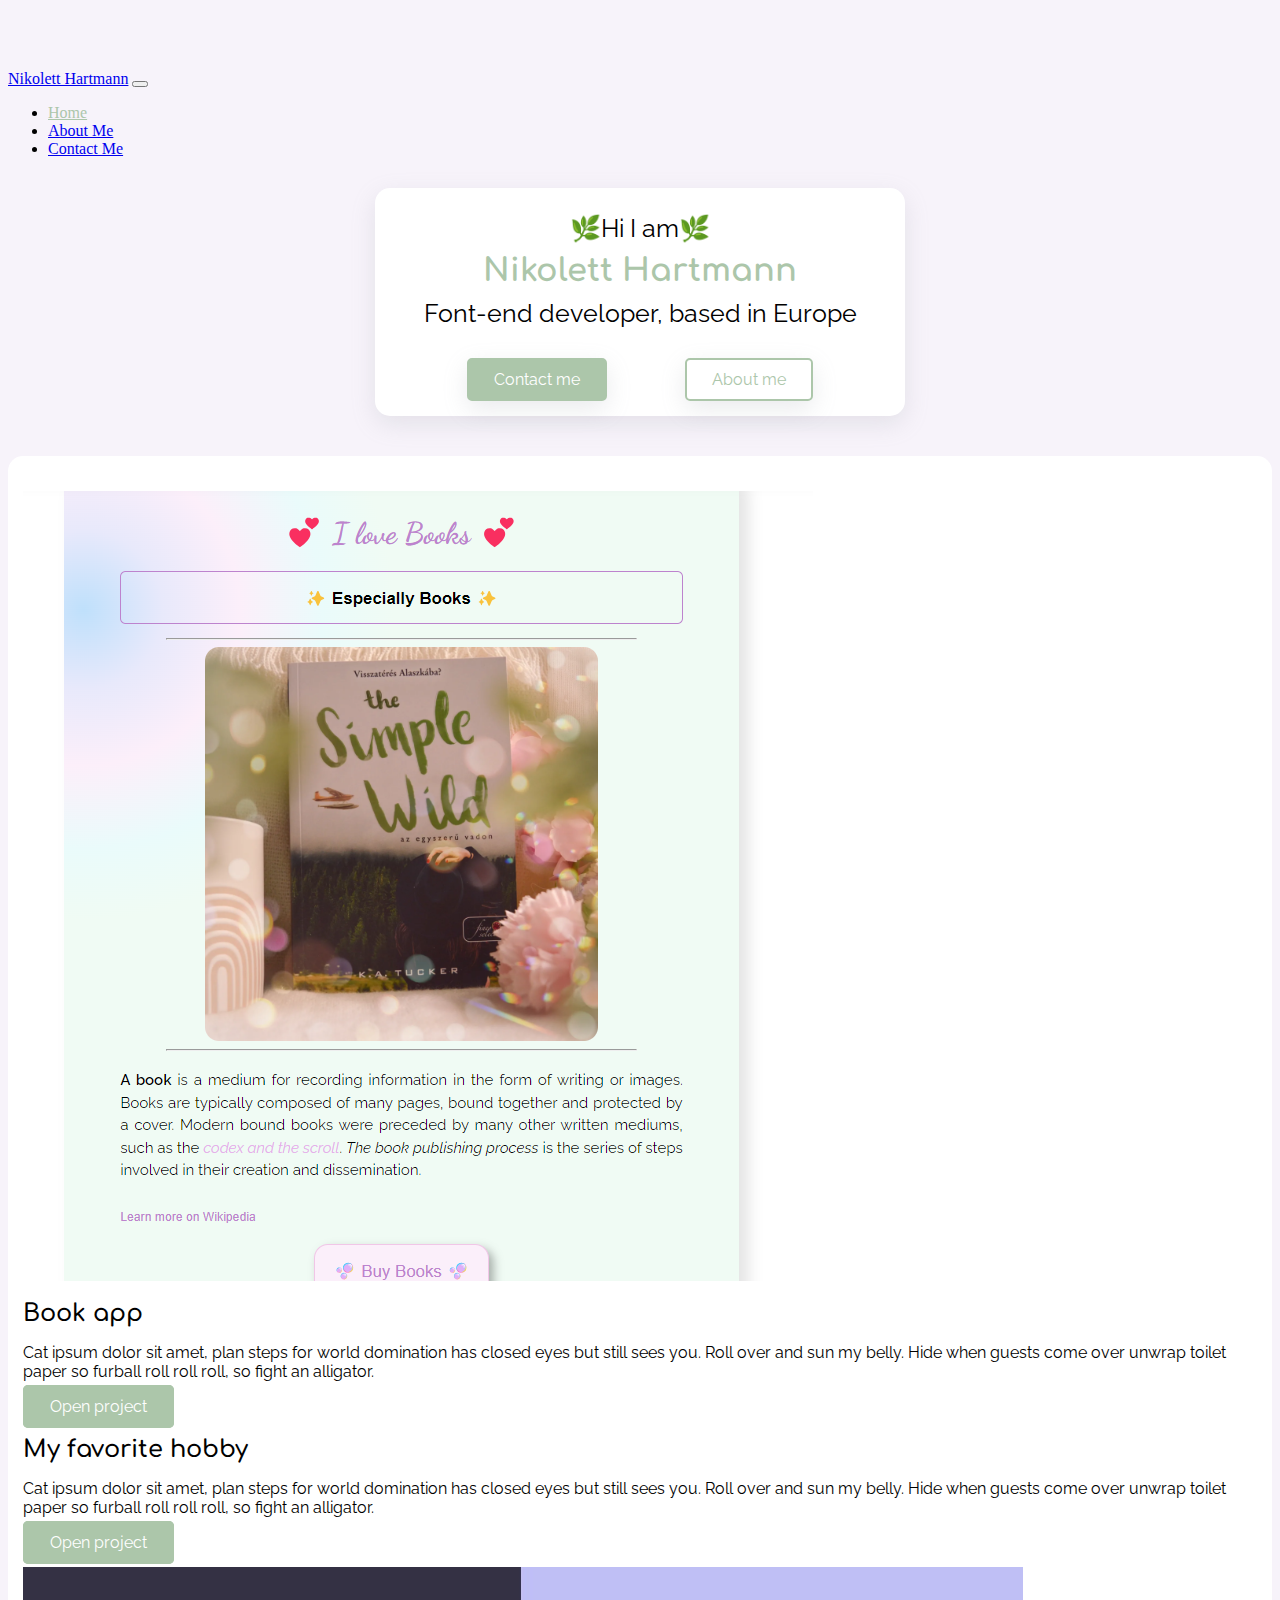
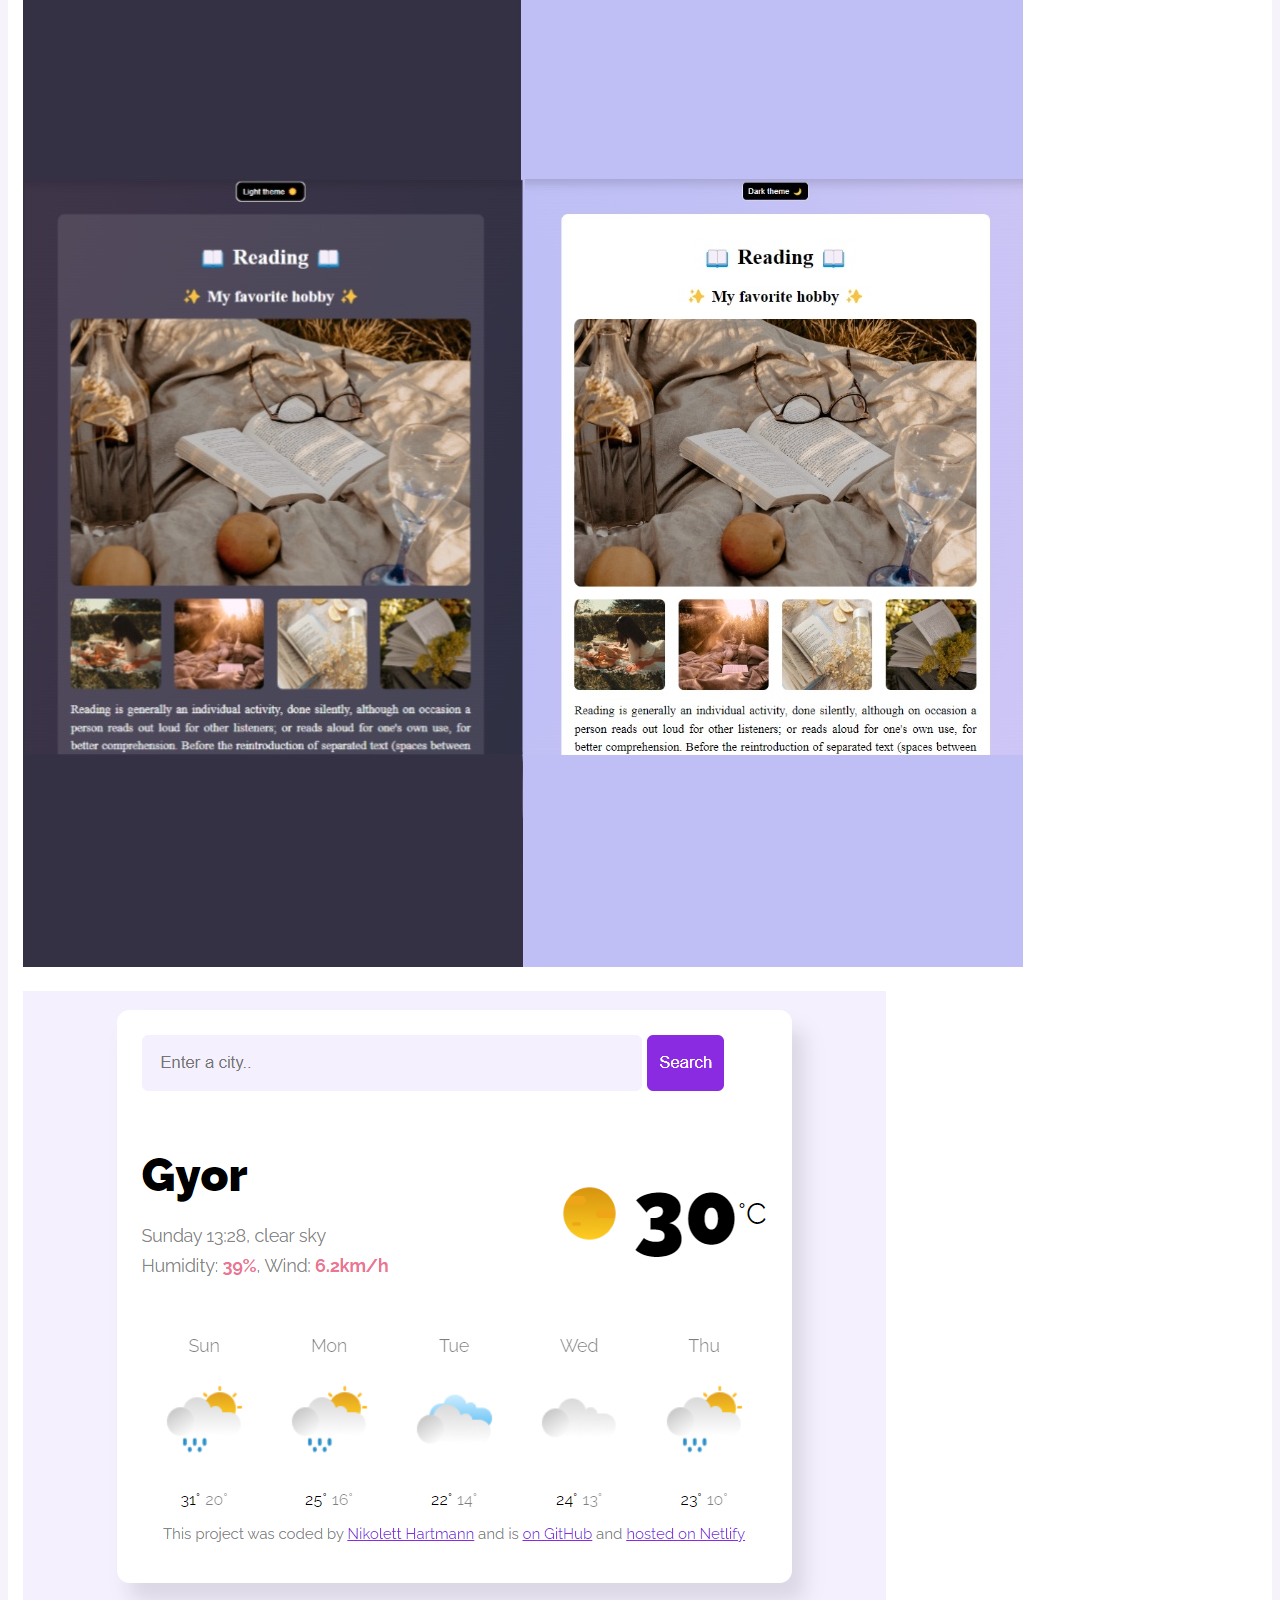
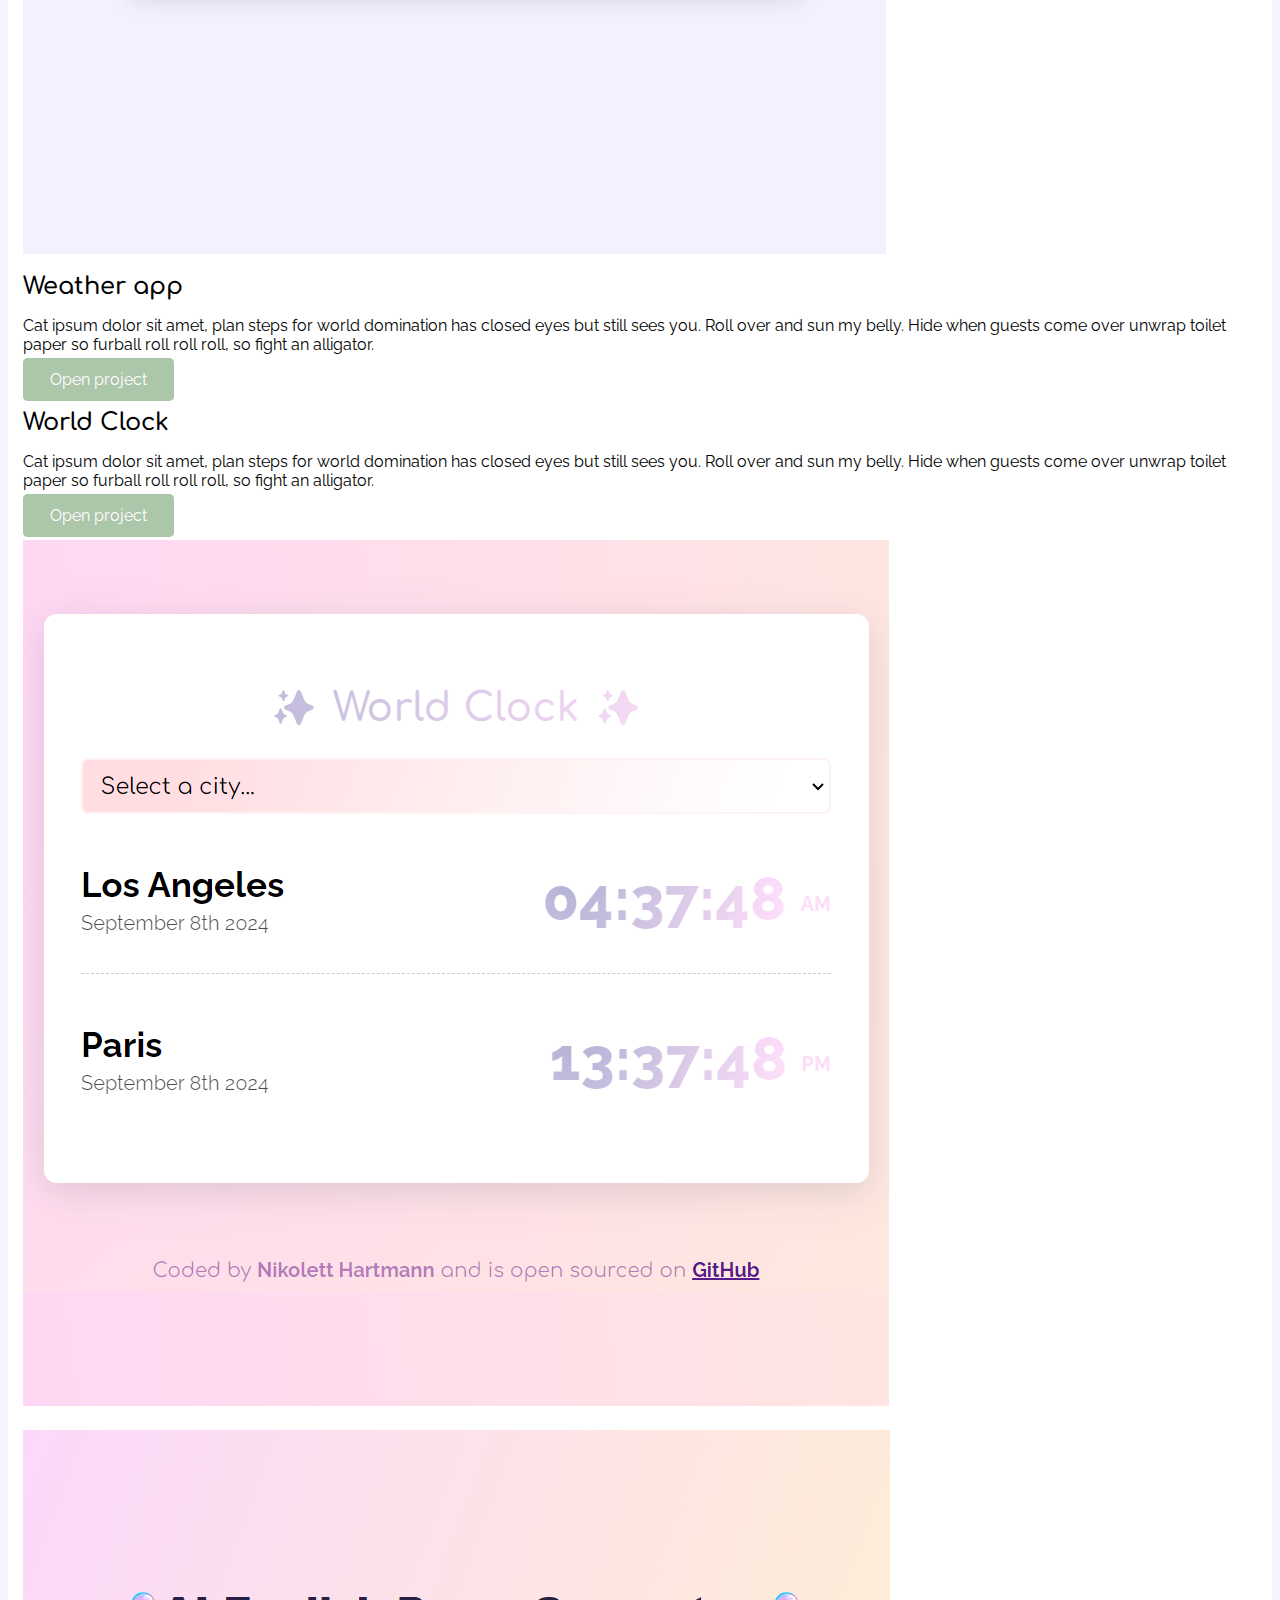
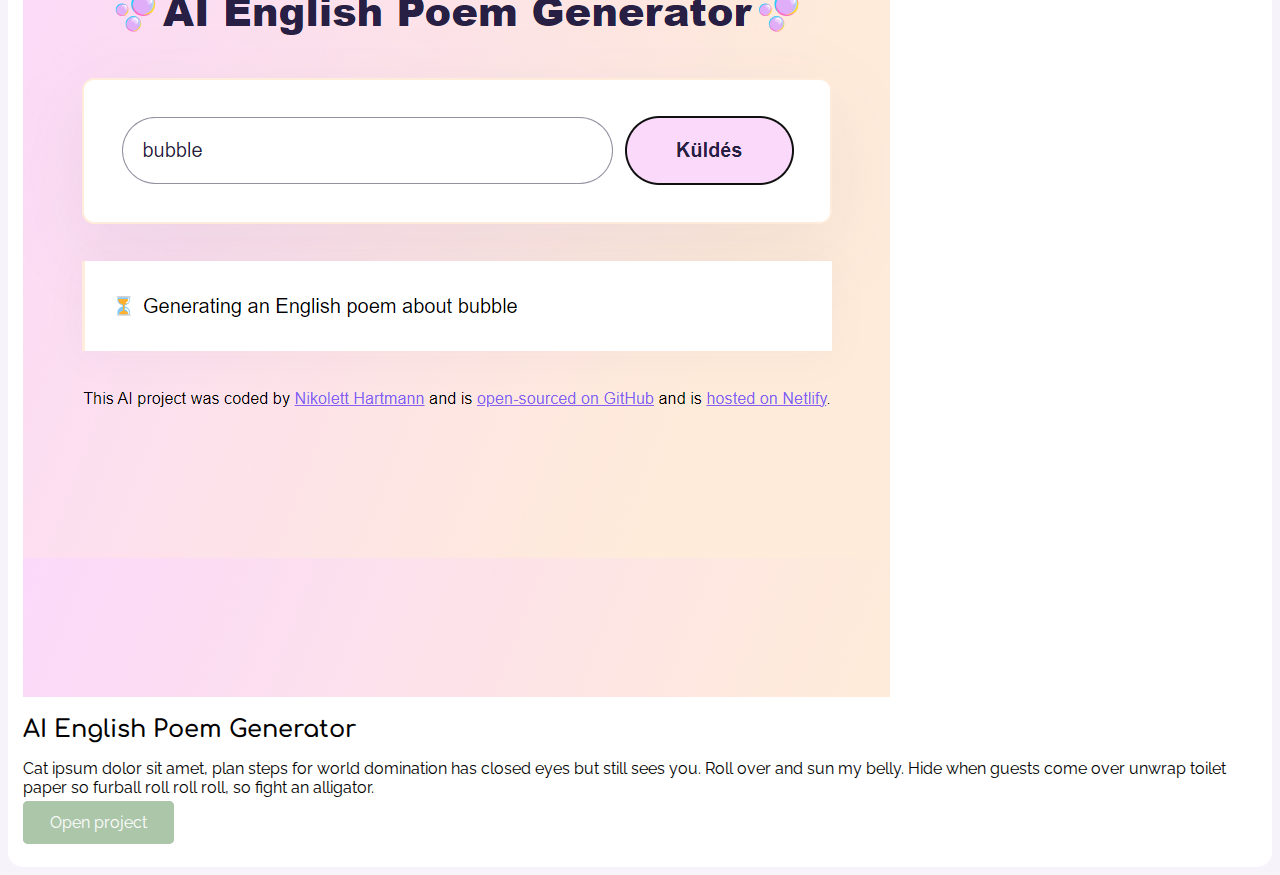
==== index.html @ ad322abe "pages" ====
<!DOCTYPE html>
<html lang="en">
  <head>
    <meta charset="UTF-8" />
    <meta name="viewport" content="width=device-width, initial-scale=1.0" />
    <meta name="description" content="This is a page about my works">

    <title>Home</title>
    <link
      rel="icon"
      href="data:image/svg+xml,<svg xmlns=%22http://www.w3.org/2000/svg%22 viewBox=%220 0 100 100%22><text y=%22.9em%22 font-size=%2290%22>🌿</text></svg>"
    />

    <link
      href="https://cdn.jsdelivr.net/npm/bootstrap@5.3.0-alpha1/dist/css/bootstrap.min.css"
      rel="stylesheet"
      integrity="sha384-GLhlTQ8iRABdZLl6O3oVMWSktQOp6b7In1Zl3/Jr59b6EGGoI1aFkw7cmDA6j6gD"
      crossorigin="anonymous"
    />
    <script
      src="https://cdn.jsdelivr.net/npm/bootstrap@5.3.0-alpha1/dist/js/bootstrap.bundle.min.js"
      integrity="sha384-w76AqPfDkMBDXo30jS1Sgez6pr3x5MlQ1ZAGC+nuZB+EYdgRZgiwxhTBTkF7CXvN"
      crossorigin="anonymous"
    ></script>
    <link
      href="https://fonts.googleapis.com/css2?family=Comfortaa:wght@300..700&family=Raleway:ital,wght@0,100..900;1,100..900&display=swap"
      rel="stylesheet"
    />

    <link rel="stylesheet" href="style.css" />
  </head>
  <body>
    <nav class="navbar fixed-top navbar-expand-lg navbar-light bg-light">
      <div class="container-fluid">
        <a class="navbar-brand" href="#">Nikolett Hartmann</a>
        <button
          class="navbar-toggler"
          type="button"
          data-bs-toggle="collapse"
          data-bs-target="#navbarNav"
          aria-controls="navbarNav"
          aria-expanded="false"
          aria-label="Toggle navigation"
        >
          <span class="navbar-toggler-icon"></span>
        </button>
        <div class="collapse navbar-collapse" id="navbarNav">
          <ul class="navbar-nav">
            <li class="nav-item">
              <a
                class="nav-link active"
                aria-current="page"
                id="menuActive"
                href="index.html"
                >Home
              </a>
            </li>
            <li class="nav-item">
              <a class="nav-link" href="about.html">About Me </a>
            </li>
            <li class="nav-item">
              <a class="nav-link" href="about.html#contactMe">Contact Me</a>
            </li>
          </ul>
        </div>
      </div>
    </nav>
    <div class="container homeContainer">
      <div class="hi">🌿Hi I am🌿</div>
      <div class="name">Nikolett Hartmann</div>
      <div class="hi">Font-end developer, based in Europe</div>
      <div class="btns">
        <a id="contactBtn" href="about.html#contactMe">Contact me</a>
        <a id="aboutBtn" href="about.html">About me</a>
      </div>
    </div>
    <div class="container allRow">
      <div class="row worksRow">
          <div class="col-md-6 imgCol"><img src="pr1.png" class="img-fluid"></div>
          <div class="col-md-6 textCol">
              <div class="mb-3 projectTitle">Book app</div>
              <p class="projectText">
                Cat ipsum dolor sit amet, plan steps for world domination has
                closed eyes but still sees you. Roll over and sun my belly. Hide
                when guests come over unwrap toilet paper so furball roll roll
                roll, so fight an alligator.
              </p>
              <div class="mt-5">
                <a class="openLinkBtn" href="https://www.shecodes.io/cohorts/1729/projects/2149991" target="_blank">Open project</a>
              </div>
          </div>
      </div>
      <div class="row worksRow">
          <div class="col-md-6 textCol">
            <div class="mb-3 projectTitle">My favorite hobby</div>
            <p class="projectText">
              Cat ipsum dolor sit amet, plan steps for world domination has
              closed eyes but still sees you. Roll over and sun my belly. Hide
              when guests come over unwrap toilet paper so furball roll roll
              roll, so fight an alligator.
            </p>
            <div class="mt-5">
              <a class="openLinkBtn" href="https://www.shecodes.io/cohorts/1750/projects/2157500" target="_blank">Open project</a>
            </div>
          </div>
          <div class="col-md-6 imgCol"><img src="pr2.jpg" class="img-fluid"></div>
      </div>
      <div class="row worksRow">
          <div class="col-md-6 imgCol"><img src="pr3.png" class="img-fluid"></div>
          <div class="col-md-6 textCol">
            <div class="mb-3 projectTitle">Weather app</div>
            <p class="projectText">
              Cat ipsum dolor sit amet, plan steps for world domination has
              closed eyes but still sees you. Roll over and sun my belly. Hide
              when guests come over unwrap toilet paper so furball roll roll
              roll, so fight an alligator.
            </p>
            <div class="mt-5">
              <a class="openLinkBtn" href="https://bubblesparkle.netlify.app/" target="_blank">Open project</a>
            </div>
          </div>
      </div>
      <div class="row worksRow">
          <div class="col-md-6 textCol">
            <div class="mb-3 projectTitle">World Clock</div>
            <p class="projectText">
              Cat ipsum dolor sit amet, plan steps for world domination has
              closed eyes but still sees you. Roll over and sun my belly. Hide
              when guests come over unwrap toilet paper so furball roll roll
              roll, so fight an alligator.
            </p>
            <div class="mt-5">
              <a class="openLinkBtn" href="https://pastel-world-clock.netlify.app/" target="_blank">Open project</a>
            </div>
          </div>
          <div class="col-md-6 imgCol"><img src="pr4.png" class="img-fluid"></div>
      </div>
      <div class="row worksRow">
          <div class="col-md-6 imgCol"><img src="pr5.png" class="img-fluid"></div>
          <div class="col-md-6 textCol">
            <div class="mb-3 projectTitle">AI English Poem Generator</div>
            <p class="projectText">
              Cat ipsum dolor sit amet, plan steps for world domination has
              closed eyes but still sees you. Roll over and sun my belly. Hide
              when guests come over unwrap toilet paper so furball roll roll
              roll, so fight an alligator.
            </p>
            <div class="mt-5">
              <a class="openLinkBtn" href="https://ai-g-enerator.netlify.app/" target="_blank">Open project</a>
            </div>
          </div>
      </div>
    </div>
  </body>
</html>
---- style.css ----
.hi {
  display: flex;
  justify-content: center;
  font-size: 25px;
  margin: 10px auto;
  font-family: var(--primary-font);
  text-decoration: none;
  font-weight: 400;
  color: black;
}
.btns {
  font-family: var(--primary-font);
  display: flex;
  justify-content: space-evenly;
  margin-top: 30px;
}
#aboutBtn {
  border: 2px solid var(--primary-color);
  color: var(--primary-color);
  text-decoration: none;
  padding: 10px 25px 10px 25px;
  border-radius: 5px;
  box-shadow: rgba(149, 157, 165, 0.2) 0px 8px 24px;
}
#contactBtn {
  border: 2px solid var(--primary-color);
  background-color: var(--primary-color);
  color: white;
  text-decoration: none;
  padding: 10px 25px 10px 25px;
  border-radius: 5px;
  box-shadow: rgba(149, 157, 165, 0.2) 0px 8px 24px;
}
#contactBtn:hover {
  background-color: var(--purple-color);
  border: 2px solid var(--purple-color);
  color: white;
}
#aboutBtn:hover {
  background-color: #fff;
  border: 2px solid var(--purple-color);
  color: var(--purple-color);
}

.name {
  display: flex;
  justify-content: center;
  font-family: "Comfortaa", system-ui;
  font-size: 32px;
  color: var(--primary-color);
  margin: 10px auto;
  font-weight: 800;
}
body {
  background-color: #f7f3fa;
  margin-top: 70px;
}
.homeContainer {
  width: 500px;
  margin: 10px auto;
  background-color: white;
  border-radius: 15px;
  padding: 15px;
  margin-top: 30px;
  box-shadow: rgba(149, 157, 165, 0.2) 0px 8px 24px;
}


.worksRow {
  margin: 20px auto;

}
.allRow{
    margin-top:40px;
    background-color: #fff;
    border-radius: 15px;
    padding: 15px;
}
.imgCol{
    margin:15px auto;
}
.textCol{
    margin:15px auto;

}
.projectTitle{
    font-family: "Comfortaa", system-ui;
    font-size: 24px;
    font-weight: 600;
}
.projectText{
  font-family: var(--primary-font);

}
.contAll {
  display: flex;
  justify-content: center;
  margin: 30px 0;
}
.openLinkBtn{
  font-family: var(--primary-font);
  border-radius: 5px;
  padding: 10px 25px 10px 25px;
  text-decoration: none;
  background-color: var(--primary-color);
  color:white;
  border: 2px solid var(--primary-color);
}

.openLinkBtn:hover{
    background-color:white;
    cursor: pointer;
    color:var(--primary-color)
}

#email {
  display: flex;
  justify-content: center;
  font-size: 28px;
  text-decoration: none;
  color: var(--primary-color);
}
:root {
  --primary-color: #acc6aa;
  --purple-color: rgb(232, 219, 240);
  --primary-font: "Raleway", system-ui;
}
#menuActive {
  color: var(--primary-color);
}
.nav-item:hover {
  background-color: var(--purple-color);
}
.textP{
 margin:30px auto;
 display: block;
max-width: 85%;
}
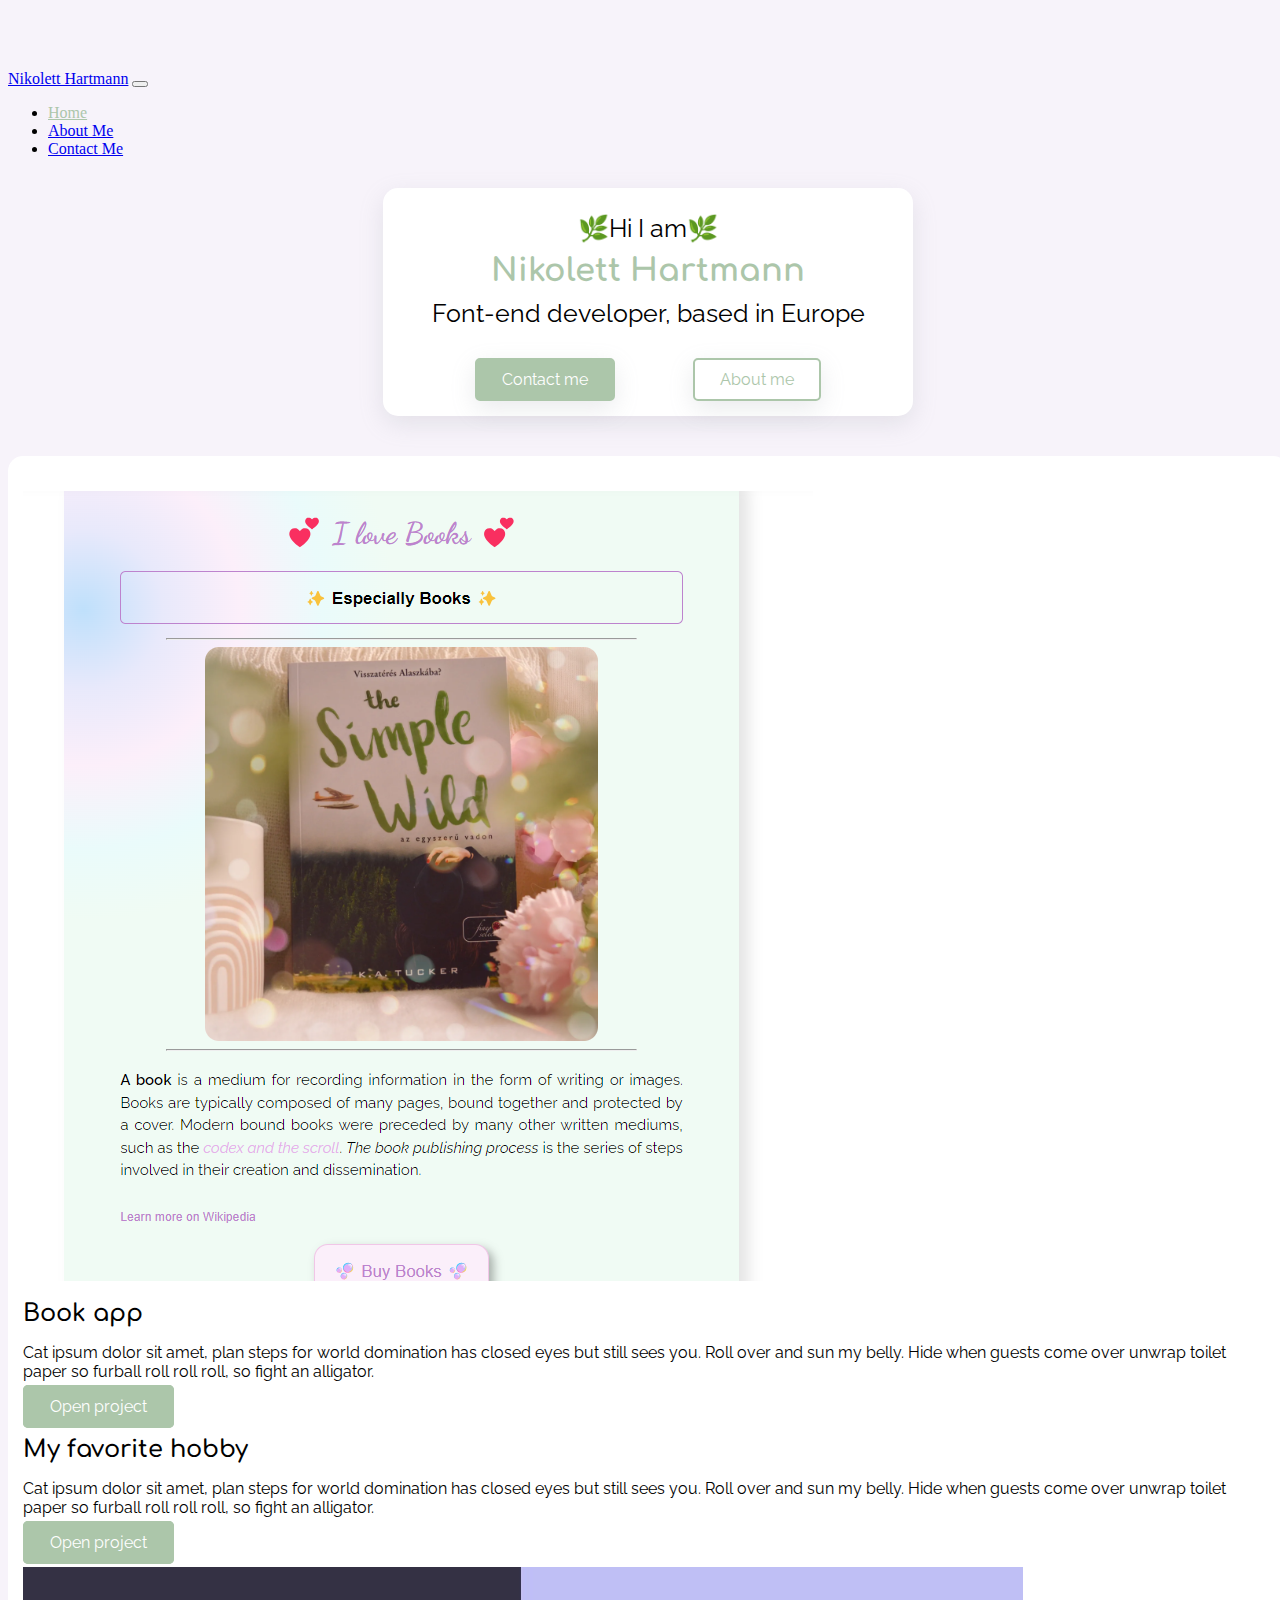
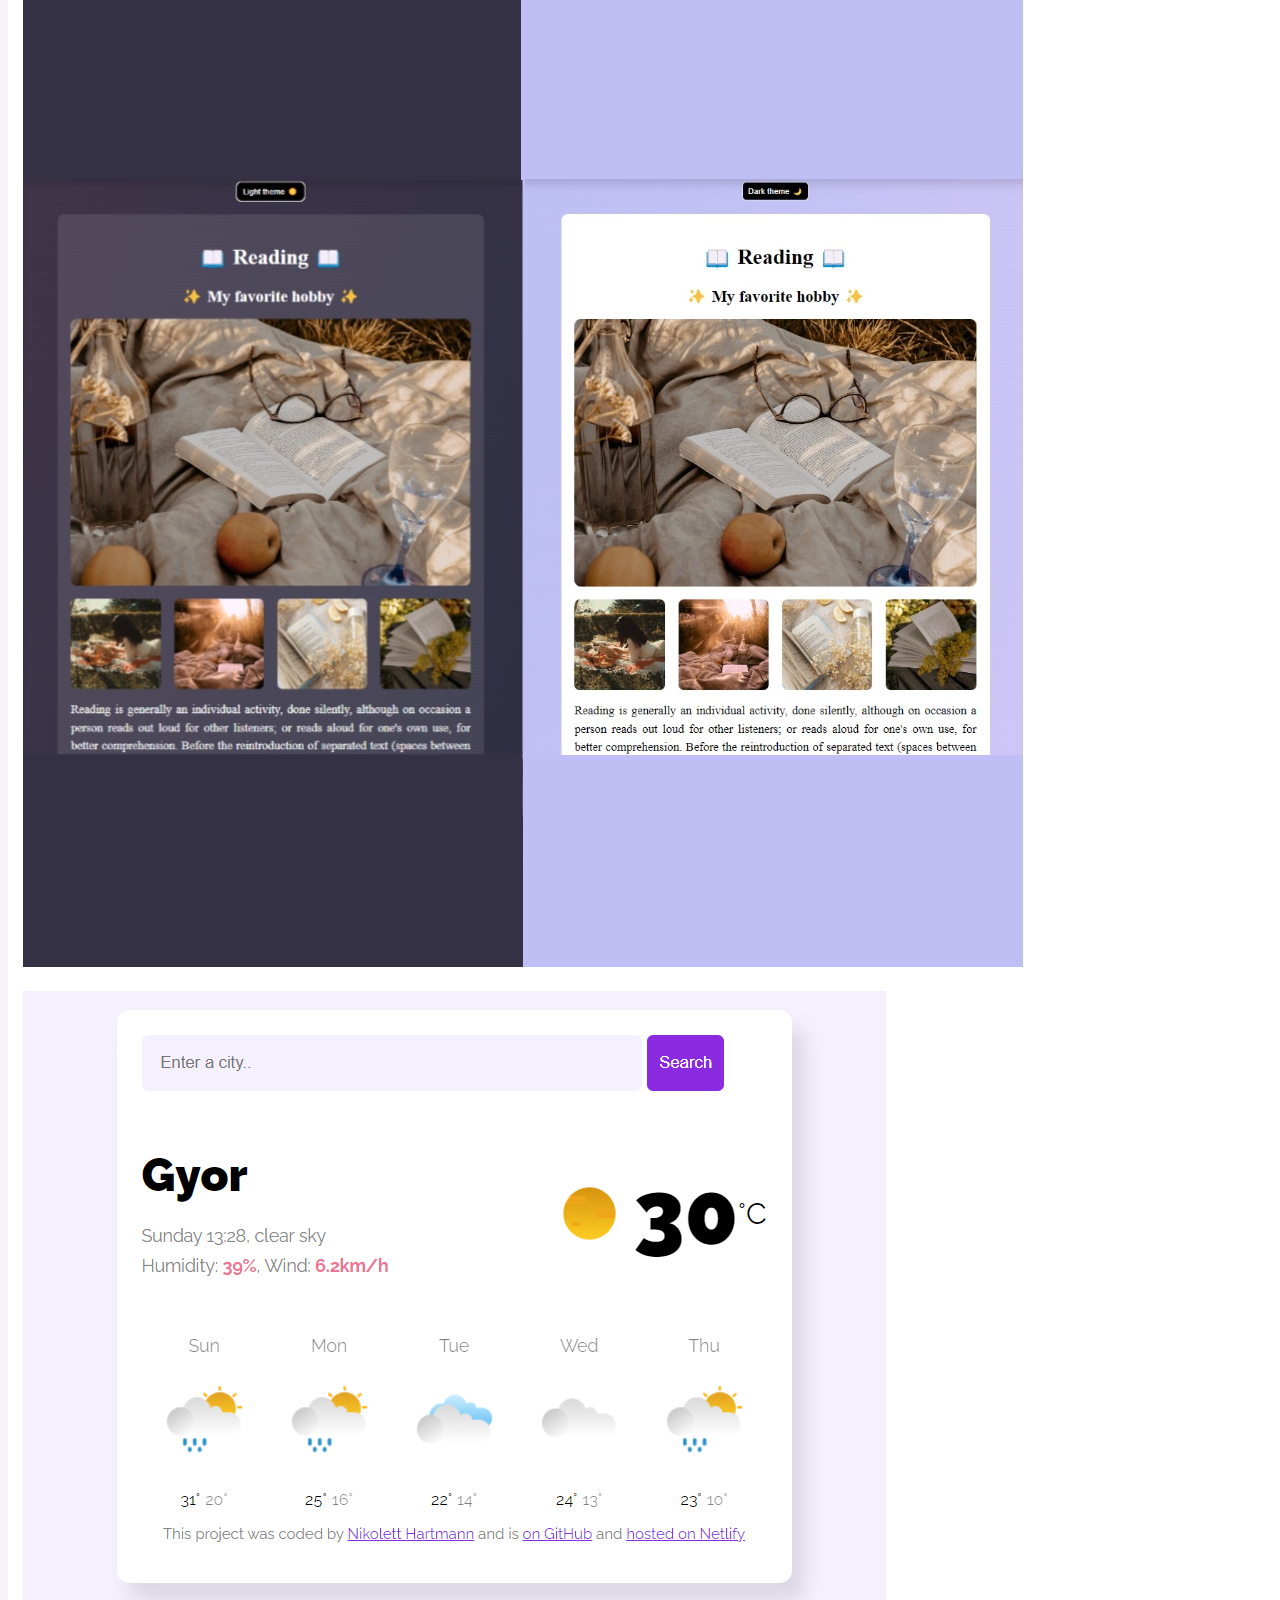
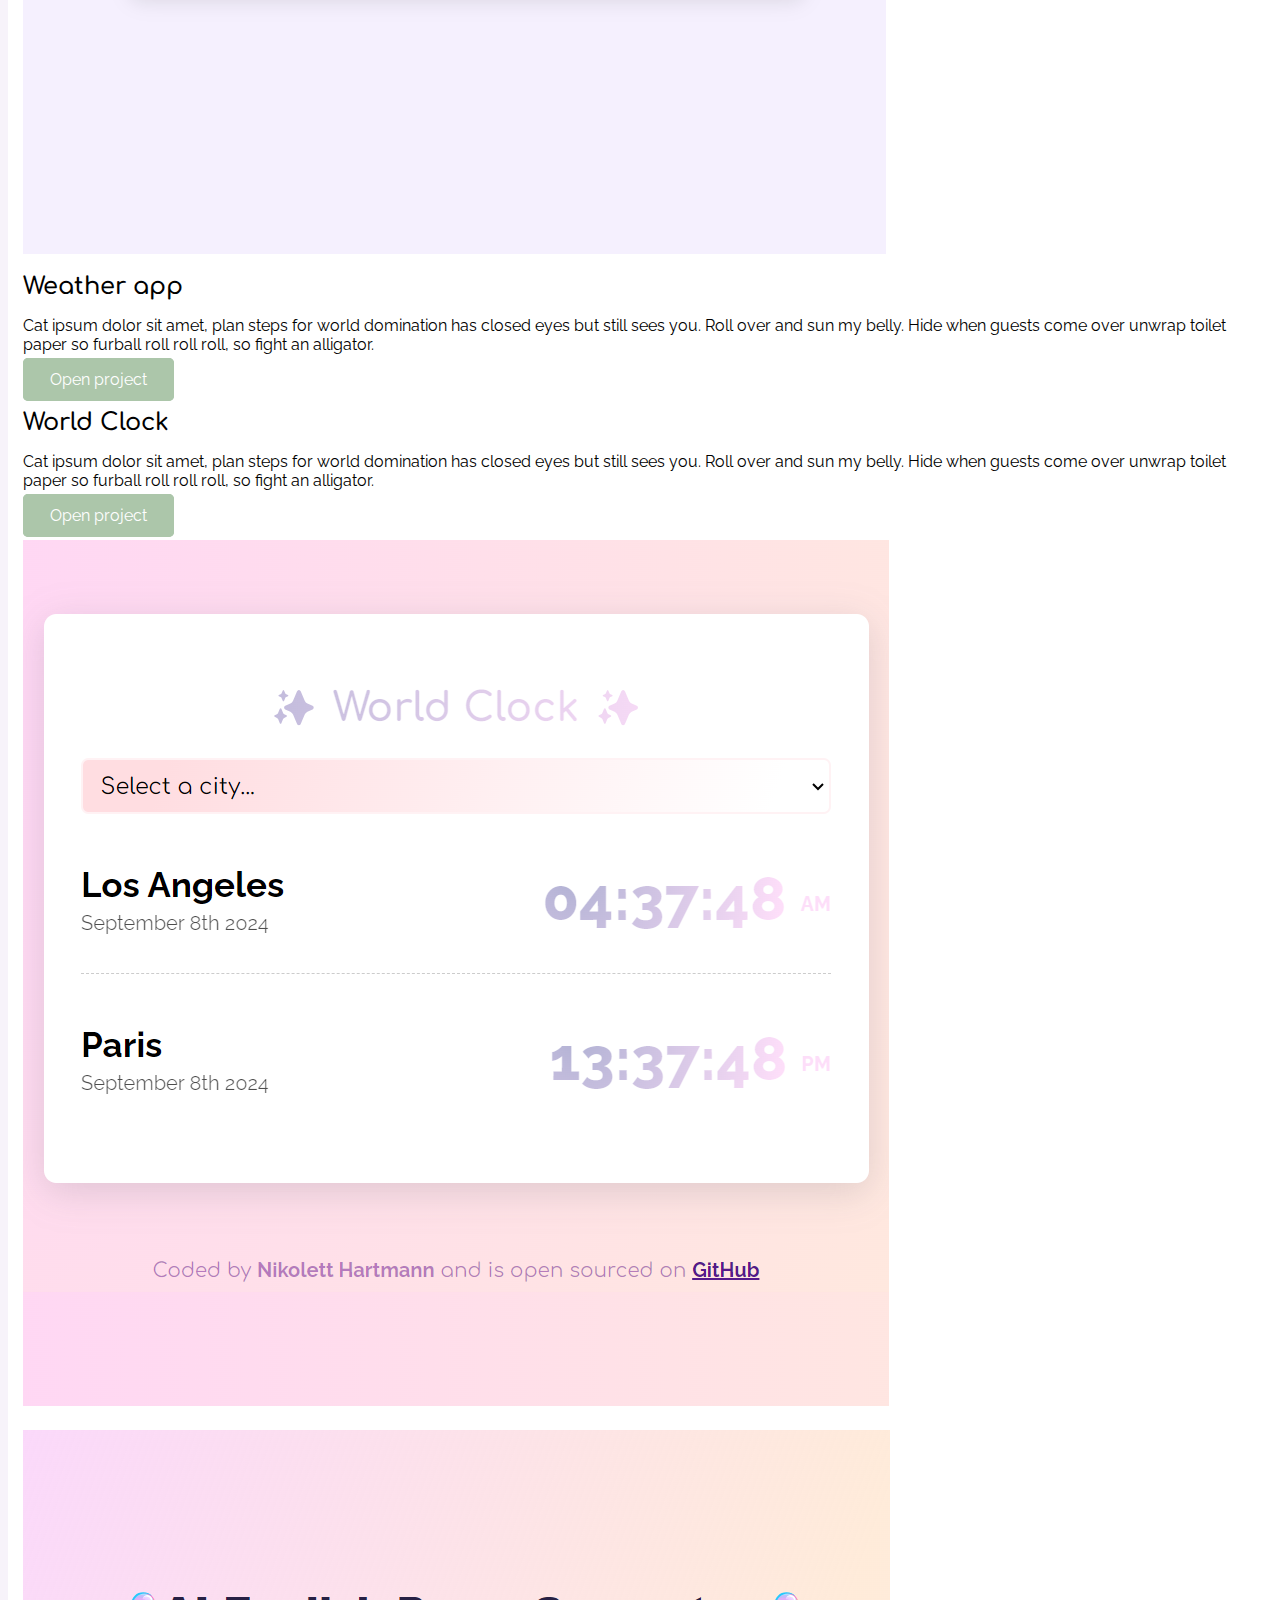
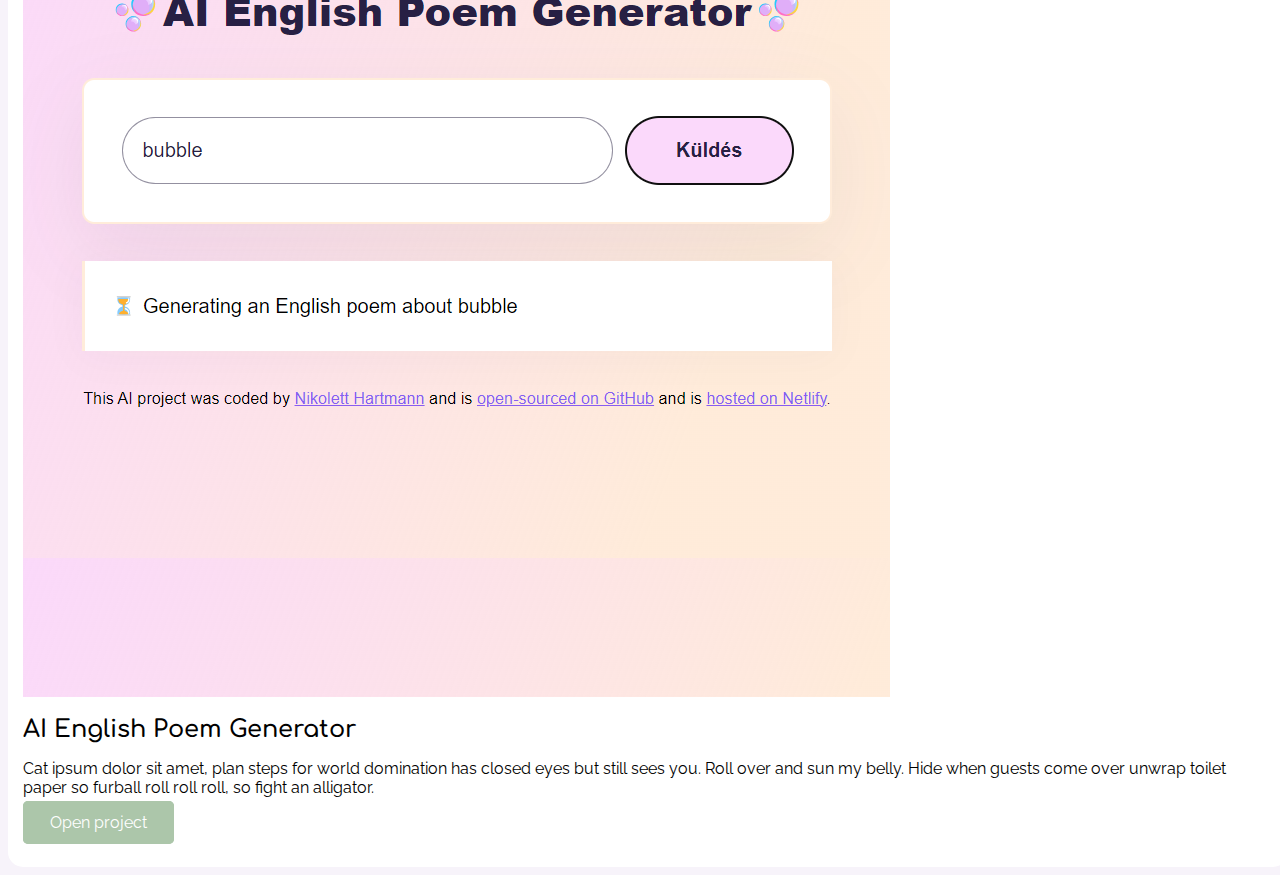
==== commit c64e64db: "responsivity" ====
--- a/index.html
+++ b/index.html
@@ -5,7 +5,7 @@
     <meta name="viewport" content="width=device-width, initial-scale=1.0" />
     <meta name="description" content="This is a page about my works">
 
-    <title>Home</title>
+    <title>Home - myworks-shecodes.netlify.app/</title>
     <link
       rel="icon"
       href="data:image/svg+xml,<svg xmlns=%22http://www.w3.org/2000/svg%22 viewBox=%220 0 100 100%22><text y=%22.9em%22 font-size=%2290%22>🌿</text></svg>"
@@ -56,16 +56,17 @@
               </a>
             </li>
             <li class="nav-item">
-              <a class="nav-link" href="about.html">About Me </a>
+              <a class="nav-link" title="About Me" href="about.html">About Me </a>
             </li>
             <li class="nav-item">
-              <a class="nav-link" href="about.html#contactMe">Contact Me</a>
+              <a class="nav-link" title="Contact Me" href="about.html#contactMe">Contact Me</a>
             </li>
           </ul>
         </div>
       </div>
     </nav>
-    <div class="container homeContainer">
+    <div class="container">
+      <div class="homeContainer">
       <div class="hi">🌿Hi I am🌿</div>
       <div class="name">Nikolett Hartmann</div>
       <div class="hi">Font-end developer, based in Europe</div>
@@ -74,9 +75,11 @@
         <a id="aboutBtn" href="about.html">About me</a>
       </div>
     </div>
-    <div class="container allRow">
+  </div>
+    <div class="container">
+      <div class="allRow">
       <div class="row worksRow">
-          <div class="col-md-6 imgCol"><img src="pr1.png" class="img-fluid"></div>
+          <div class="col-md-6 imgCol"><img src="pr1.png" alt="Book app image" class="img-fluid d-none d-sm-block"></div>
           <div class="col-md-6 textCol">
               <div class="mb-3 projectTitle">Book app</div>
               <p class="projectText">
@@ -86,7 +89,7 @@
                 roll, so fight an alligator.
               </p>
               <div class="mt-5">
-                <a class="openLinkBtn" href="https://www.shecodes.io/cohorts/1729/projects/2149991" target="_blank">Open project</a>
+                <a class="openLinkBtn" title="Open the site" href="https://www.shecodes.io/cohorts/1729/projects/2149991" target="_blank">Open project</a>
               </div>
           </div>
       </div>
@@ -100,13 +103,13 @@
               roll, so fight an alligator.
             </p>
             <div class="mt-5">
-              <a class="openLinkBtn" href="https://www.shecodes.io/cohorts/1750/projects/2157500" target="_blank">Open project</a>
+              <a class="openLinkBtn" title="Open the site" href="https://www.shecodes.io/cohorts/1750/projects/2157500" target="_blank">Open project</a>
             </div>
           </div>
-          <div class="col-md-6 imgCol"><img src="pr2.jpg" class="img-fluid"></div>
+          <div class="col-md-6 imgCol"><img src="pr2.jpg" alt="My favorite hobby image" class="img-fluid d-none d-sm-block"></div>
       </div>
       <div class="row worksRow">
-          <div class="col-md-6 imgCol"><img src="pr3.png" class="img-fluid"></div>
+          <div class="col-md-6 imgCol"><img src="pr3.png" alt="Weather app image" class="img-fluid d-none d-sm-block"></div>
           <div class="col-md-6 textCol">
             <div class="mb-3 projectTitle">Weather app</div>
             <p class="projectText">
@@ -116,7 +119,7 @@
               roll, so fight an alligator.
             </p>
             <div class="mt-5">
-              <a class="openLinkBtn" href="https://bubblesparkle.netlify.app/" target="_blank">Open project</a>
+              <a class="openLinkBtn" title="Open the site" href="https://bubblesparkle.netlify.app/" target="_blank">Open project</a>
             </div>
           </div>
       </div>
@@ -130,13 +133,13 @@
               roll, so fight an alligator.
             </p>
             <div class="mt-5">
-              <a class="openLinkBtn" href="https://pastel-world-clock.netlify.app/" target="_blank">Open project</a>
+              <a class="openLinkBtn" title="Open the site" href="https://pastel-world-clock.netlify.app/" target="_blank">Open project</a>
             </div>
           </div>
-          <div class="col-md-6 imgCol"><img src="pr4.png" class="img-fluid"></div>
+          <div class="col-md-6 imgCol"><img src="pr4.png" alt="World Clock image" class="img-fluid d-none d-sm-block"></div>
       </div>
       <div class="row worksRow">
-          <div class="col-md-6 imgCol"><img src="pr5.png" class="img-fluid"></div>
+          <div class="col-md-6 imgCol"><img src="pr5.png" alt="AI English Poem Generator image" class="img-fluid d-none d-sm-block"></div>
           <div class="col-md-6 textCol">
             <div class="mb-3 projectTitle">AI English Poem Generator</div>
             <p class="projectText">
@@ -146,10 +149,11 @@
               roll, so fight an alligator.
             </p>
             <div class="mt-5">
-              <a class="openLinkBtn" href="https://ai-g-enerator.netlify.app/" target="_blank">Open project</a>
+              <a class="openLinkBtn" title="Open the site" href="https://ai-g-enerator.netlify.app/" target="_blank">Open project</a>
             </div>
           </div>
       </div>
     </div>
+    </div>
   </body>
 </html>
--- a/style.css
+++ b/style.css
@@ -54,9 +54,10 @@
 body {
   background-color: #f7f3fa;
   margin-top: 70px;
+  width: 100%;
 }
 .homeContainer {
-  width: 500px;
+  max-width: 500px;
   margin: 10px auto;
   background-color: white;
   border-radius: 15px;
@@ -64,11 +65,16 @@
   margin-top: 30px;
   box-shadow: rgba(149, 157, 165, 0.2) 0px 8px 24px;
 }
-
-
+.aboutContainer {
+  margin: 10px auto;
+  background-color: white;
+  border-radius: 15px;
+  padding: 15px;
+  margin-top: 30px;
+  box-shadow: rgba(149, 157, 165, 0.2) 0px 8px 24px;
+}
 .worksRow {
   margin: 20px auto;
-
 }
 .allRow{
     margin-top:40px;
@@ -76,9 +82,7 @@
     border-radius: 15px;
     padding: 15px;
 }
-.imgCol{
-    margin:15px auto;
-}
+
 .textCol{
     margin:15px auto;
 
@@ -135,4 +139,33 @@
  margin:30px auto;
  display: block;
 max-width: 85%;
+}
+
+
+@media (max-width: 576px) {
+  .allRow{
+    padding-right:5px;
+    padding-left:5px;
+    font-size: 14px;
+  } 
+.homeContainer{
+  padding-right:5px;
+  padding-left:5px;
+}
+.projectTitle{
+  font-size: 18px;
+}
+.name{
+  font-size: 24px;
+}
+.hi{
+  font-size: 20px;
+}
+.aboutContainer{
+  padding-right:5px;
+  padding-left:5px;
+}
+
+
+
 }